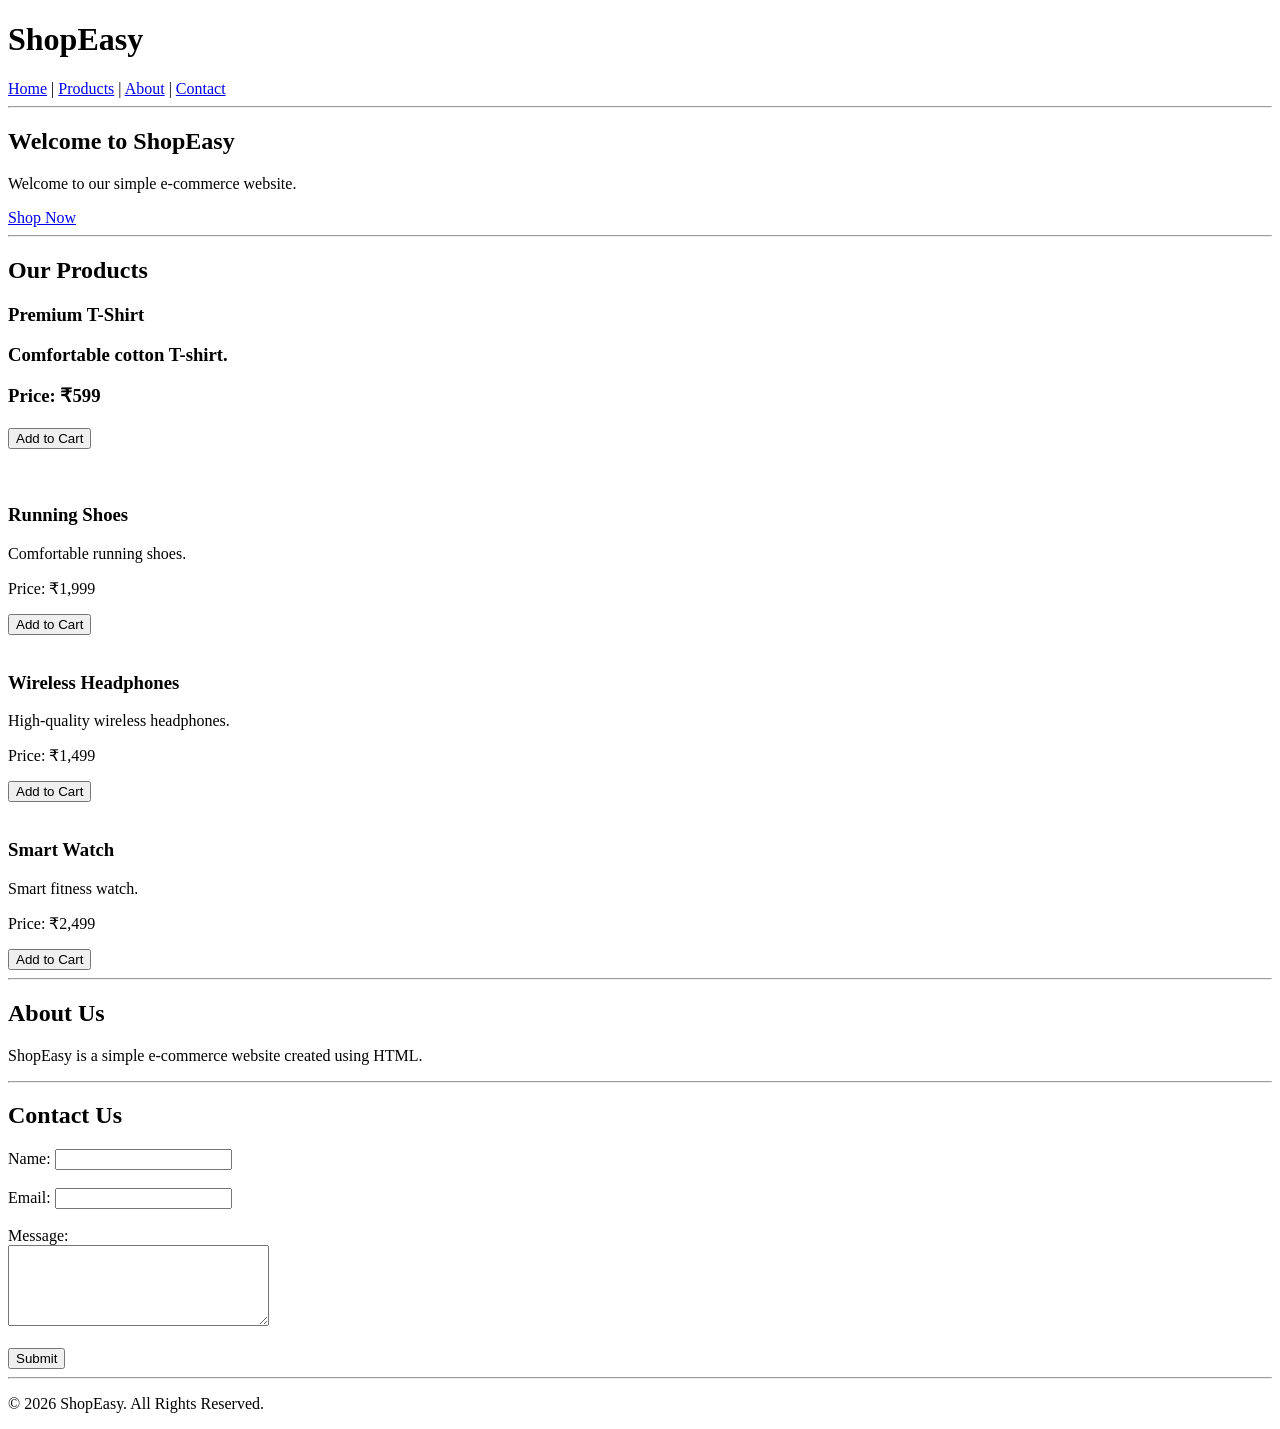
==== index.html @ 0ae7e819 "V1" ====
<!DOCTYPE html>
<html lang="en">

<head>
    <meta charset="UTF-8">
    <meta name="viewport" content="width=device-width, initial-scale=1.0">
    <title>ShopEasy</title>
</head>

<body>

    <header>
        <h1>ShopEasy</h1>

        <nav>
            <a href="#home">Home</a> |
            <a href="#products">Products</a> |
            <a href="#about">About</a> |
            <a href="#contact">Contact</a>
        </nav>
    </header>

    <hr>

    <main>

        <section id="home">
            <h2>Welcome to ShopEasy</h2>

            <p>
                Welcome to our simple e-commerce website.
            </p>

            <a href="#products">Shop Now</a>
        </section>

        <hr>

        <section id="products">

            <h2>Our Products</h2>

            <article>
                <h3>Premium T-Shirt</h3in>
                <p>Comfortable cotton T-shirt.</p>
                <p>Price: ₹599</p>
                <button>Add to Cart</button>
            </article>

            <br>

            <article>
                <h3>Running Shoes</h3>
                <p>Comfortable running shoes.</p>
                <p>Price: ₹1,999</p>
                <button>Add to Cart</button>
            </article>

            <br>

            <article>
                <h3>Wireless Headphones</h3>
                <p>High-quality wireless headphones.</p>
                <p>Price: ₹1,499</p>
                <button>Add to Cart</button>
            </article>

            <br>

            <article>
                <h3>Smart Watch</h3>
                <p>Smart fitness watch.</p>
                <p>Price: ₹2,499</p>
                <button>Add to Cart</button>
            </article>

        </section>

        <hr>

        <section id="about">

            <h2>About Us</h2>

            <p>
                ShopEasy is a simple e-commerce website
                created using HTML.
            </p>

        </section>

        <hr>

        <section id="contact">

            <h2>Contact Us</h2>

            <form>

                <label>Name:</label>
                <input type="text" name="name">

                <br><br>

                <label>Email:</label>
                <input type="email" name="email">

                <br><br>

                <label>Message:</label>
                <br>

                <textarea
                    name="message"
                    rows="5"
                    cols="30">
                </textarea>

                <br><br>

                <button type="submit">
                    Submit
                </button>

            </form>

        </section>

    </main>

    <hr>

    <footer>

        <p>
            © 2026 ShopEasy. All Rights Reserved.
        </p>

    </footer>

</body>

</html>
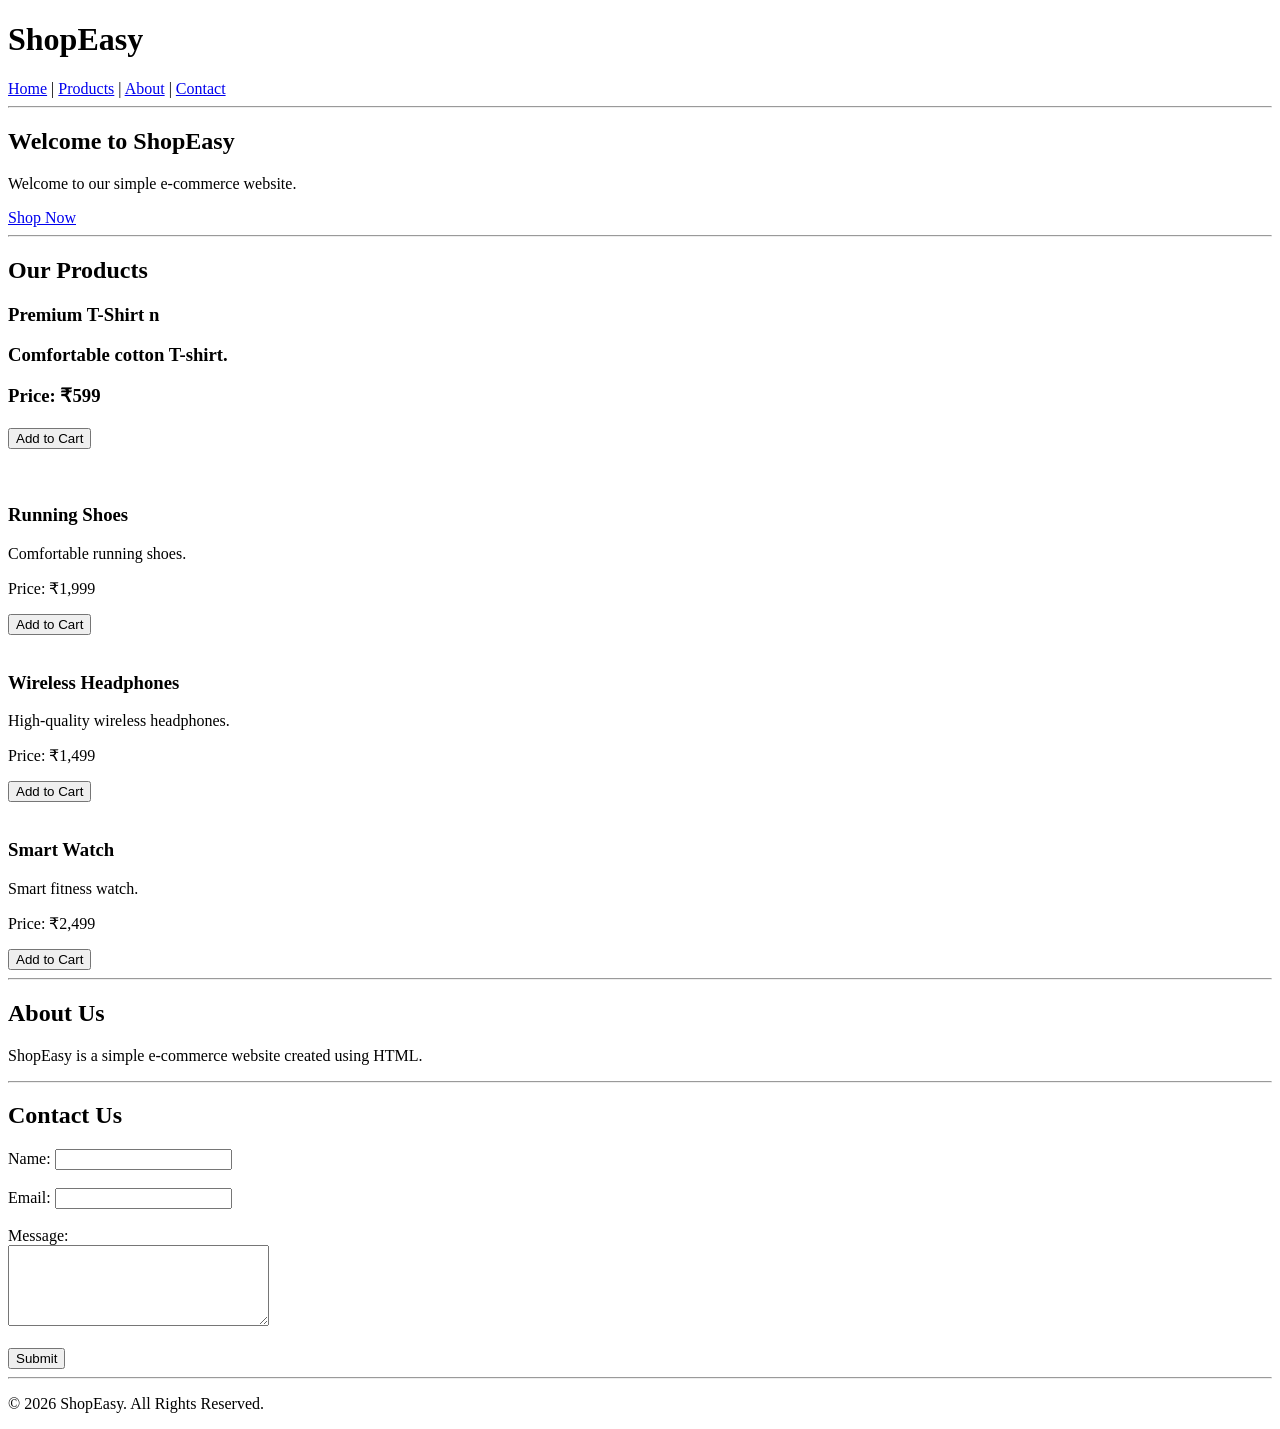
==== commit 91fdac1c: "v1" ====
--- a/index.html
+++ b/index.html
@@ -41,7 +41,7 @@
             <h2>Our Products</h2>
 
             <article>
-                <h3>Premium T-Shirt</h3in>
+                <h3>Premium T-Shirt n</h3in>
                 <p>Comfortable cotton T-shirt.</p>
                 <p>Price: ₹599</p>
                 <button>Add to Cart</button>
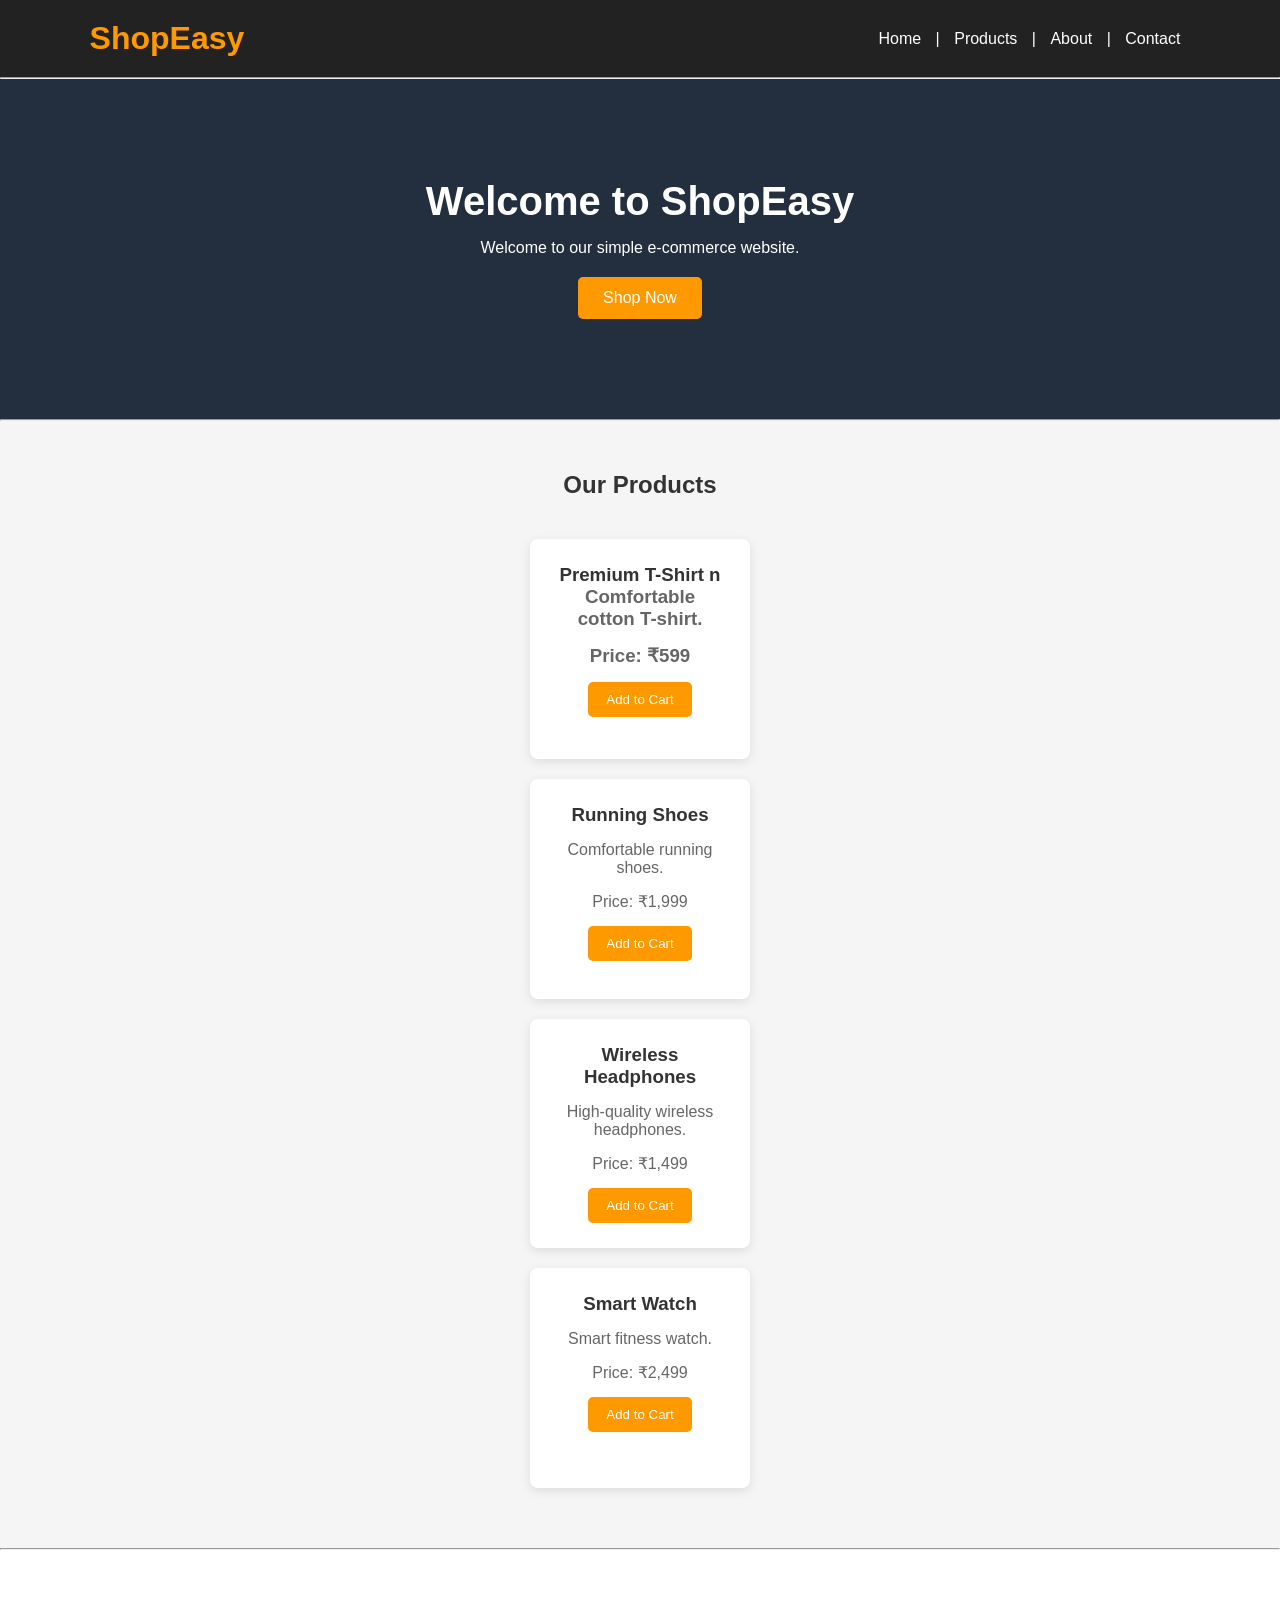
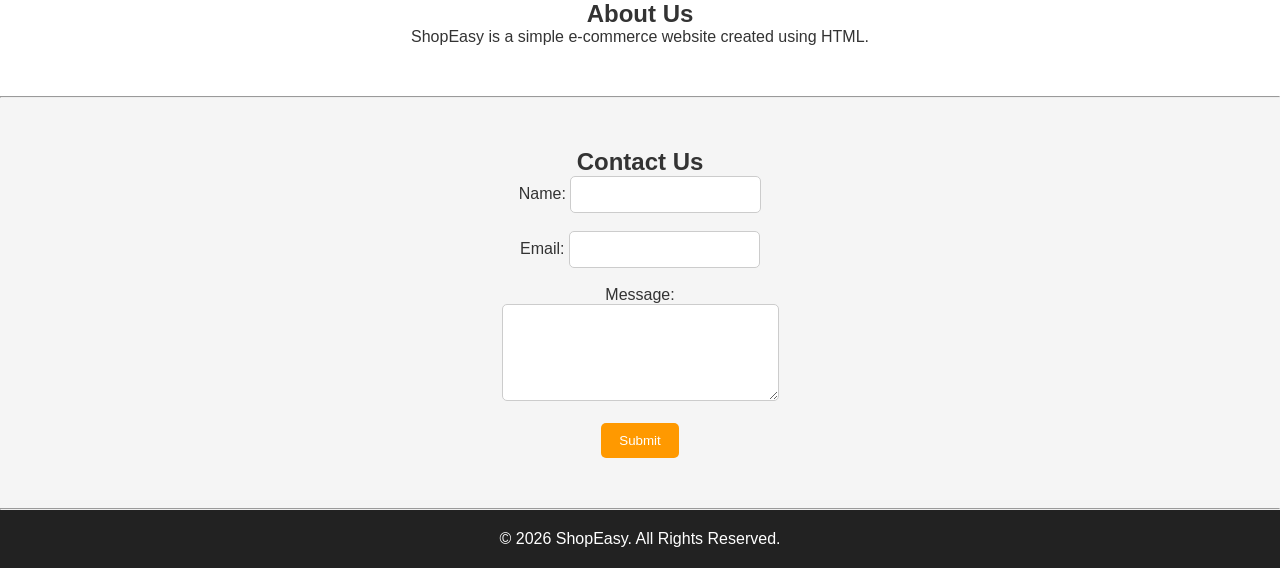
==== commit f221b885: "New add Dinsing" ====
--- a/index.html
+++ b/index.html
@@ -5,6 +5,7 @@
     <meta charset="UTF-8">
     <meta name="viewport" content="width=device-width, initial-scale=1.0">
     <title>ShopEasy</title>
+    <link rel="stylesheet" href="style.css">
 </head>
 
 <body>
--- a/style.css
+++ b/style.css
@@ -0,0 +1,159 @@
+* {
+    margin: 0;
+    padding: 0;
+    box-sizing: border-box;
+    font-family: Arial, sans-serif;
+}
+
+body {
+    background: #f5f5f5;
+    color: #333;
+}
+
+/* Header */
+
+header {
+    background: #222;
+    color: white;
+    padding: 20px 7%;
+    display: flex;
+    justify-content: space-between;
+    align-items: center;
+}
+
+header h1 {
+    color: #ff9900;
+}
+
+nav a {
+    color: white;
+    text-decoration: none;
+    margin: 0 10px;
+}
+
+nav a:hover {
+    color: #ff9900;
+}
+
+/* Sections */
+
+section {
+    padding: 50px 7%;
+}
+
+#home {
+    background: #232f3e;
+    color: white;
+    text-align: center;
+    padding: 100px 20px;
+}
+
+#home h2 {
+    font-size: 40px;
+    margin-bottom: 15px;
+}
+
+#home a {
+    display: inline-block;
+    margin-top: 20px;
+    padding: 12px 25px;
+    background: #ff9900;
+    color: white;
+    text-decoration: none;
+    border-radius: 5px;
+}
+
+/* Products */
+
+#products {
+    text-align: center;
+}
+
+#products h2 {
+    margin-bottom: 30px;
+}
+
+article {
+    display: inline-block;
+    vertical-align: top;
+    width: 220px;
+    min-height: 220px;
+    margin: 10px;
+    padding: 25px;
+    background: white;
+    border-radius: 8px;
+    box-shadow: 0 3px 10px #ddd;
+}
+
+article h3 {
+    margin-bottom: 15px;
+}
+
+article p {
+    margin-bottom: 15px;
+    color: #666;
+}
+
+button {
+    background: #ff9900;
+    color: white;
+    border: none;
+    padding: 10px 18px;
+    border-radius: 5px;
+    cursor: pointer;
+}
+
+button:hover {
+    background: #e68900;
+}
+
+/* About */
+
+#about {
+    background: white;
+    text-align: center;
+}
+
+/* Contact */
+
+#contact {
+    text-align: center;
+}
+
+input,
+textarea {
+    padding: 10px;
+    border: 1px solid #ccc;
+    border-radius: 5px;
+}
+
+/* Footer */
+
+footer {
+    background: #222;
+    color: white;
+    text-align: center;
+    padding: 20px;
+}
+
+/* Mobile */
+
+@media (max-width: 600px) {
+
+    header {
+        flex-direction: column;
+        gap: 15px;
+    }
+
+    #home h2 {
+        font-size: 30px;
+    }
+
+    article {
+        width: 90%;
+    }
+
+    nav a {
+        font-size: 14px;
+    }
+}
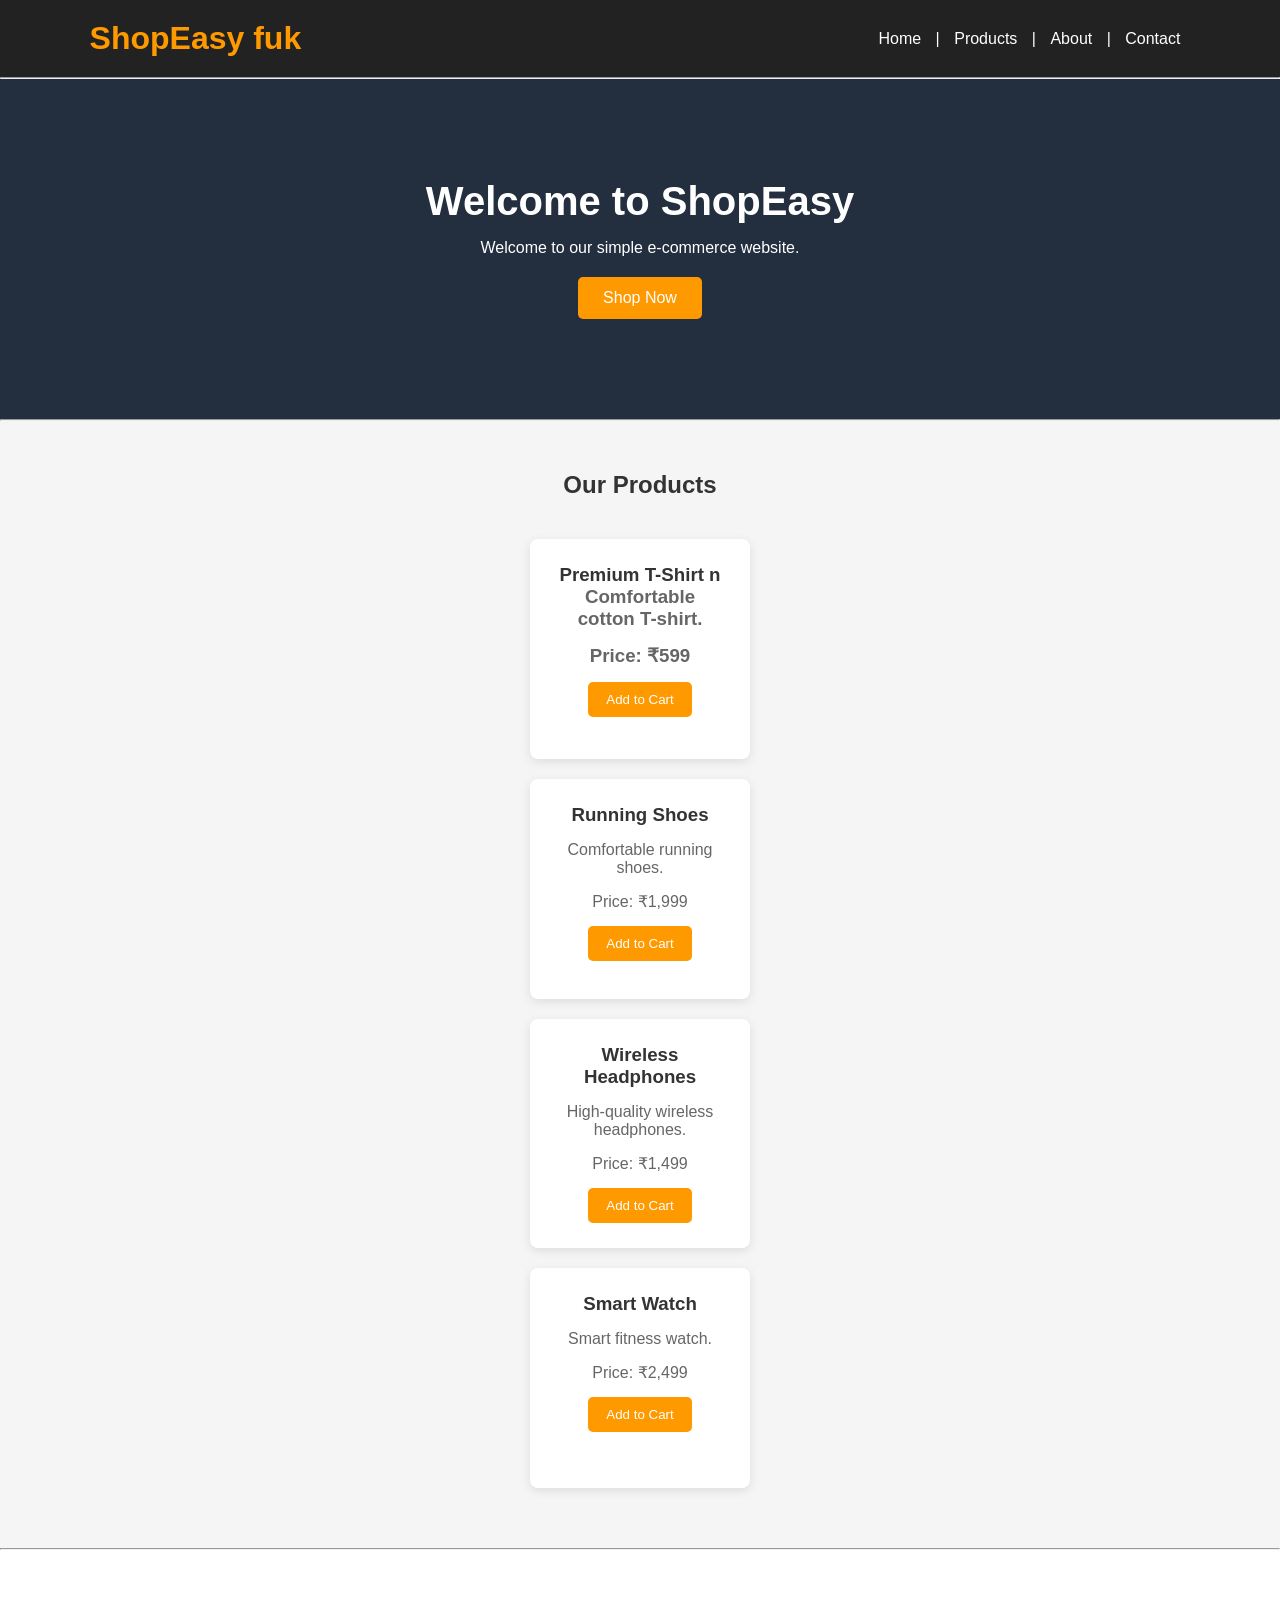
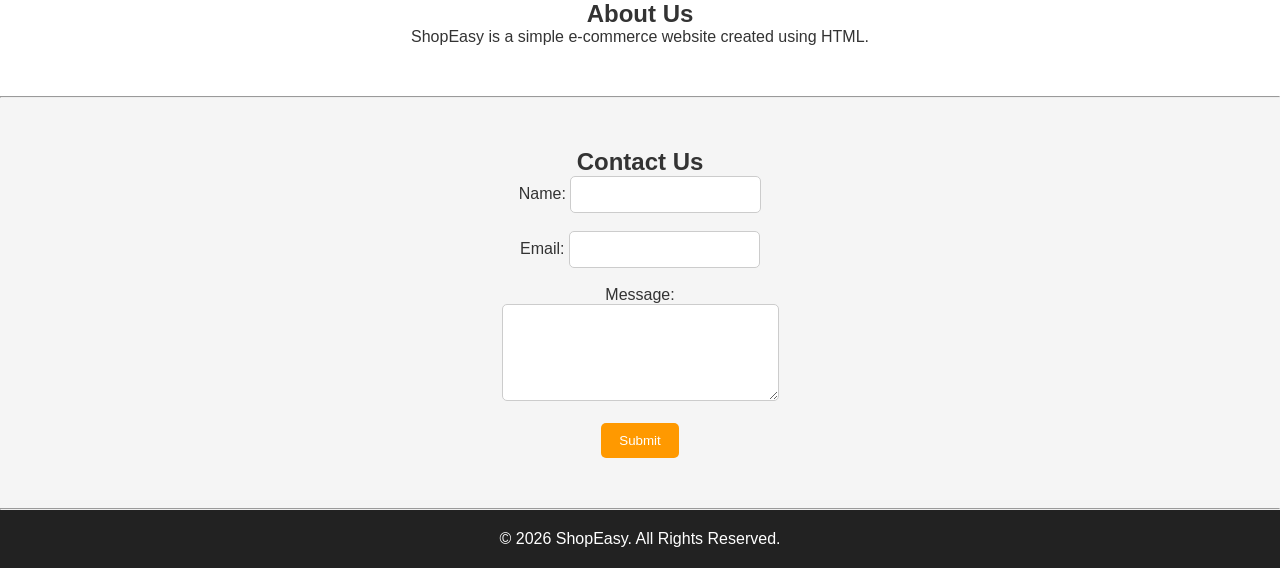
==== commit e2de41a6: "Chnaged" ====
--- a/index.html
+++ b/index.html
@@ -11,7 +11,7 @@
 <body>
 
     <header>
-        <h1>ShopEasy</h1>
+        <h1>ShopEasy fuk</h1>
 
         <nav>
             <a href="#home">Home</a> |
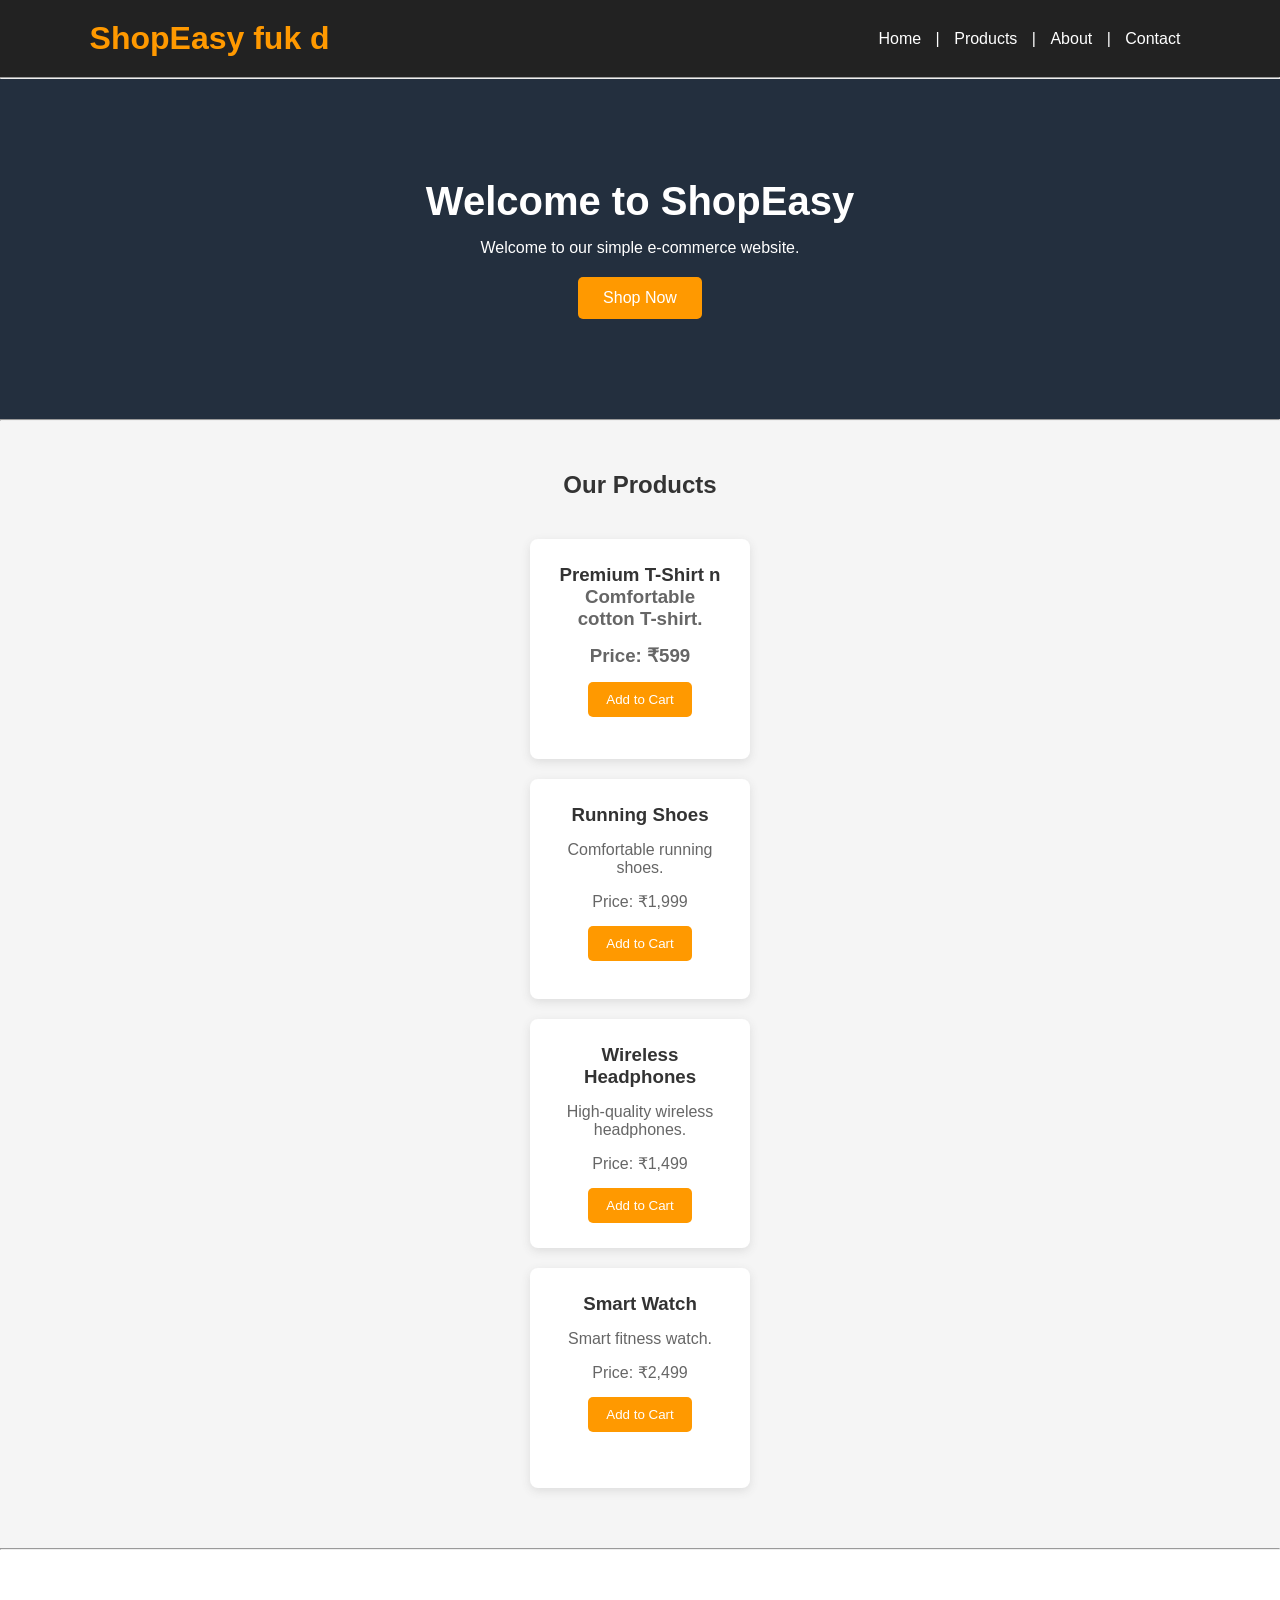
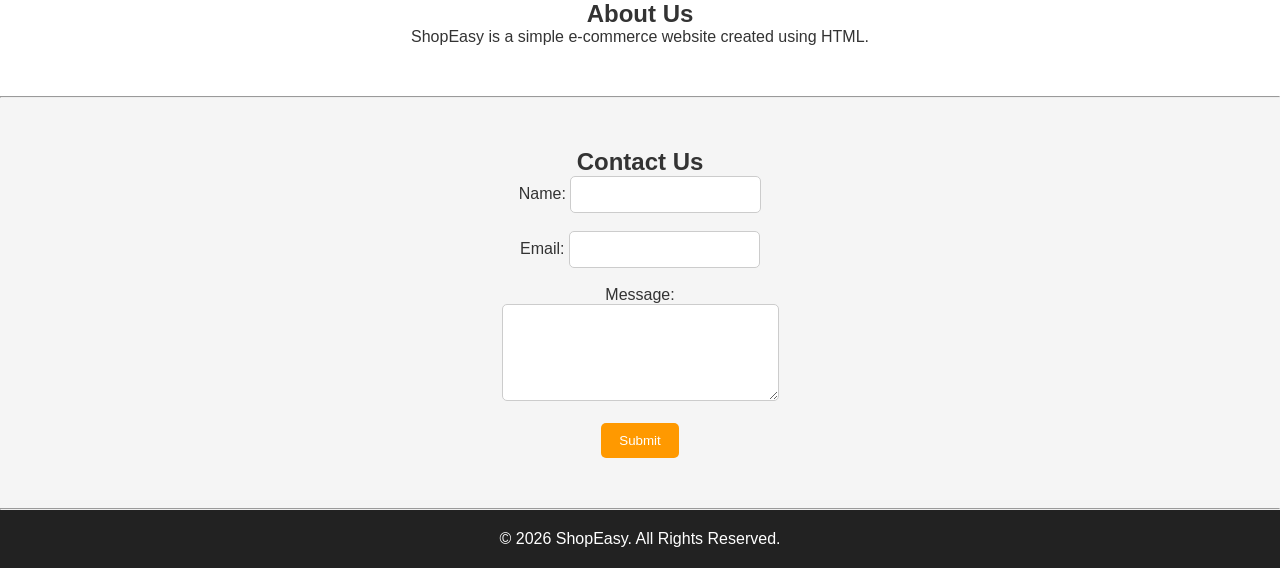
==== commit 85f0c5b3: "v4" ====
--- a/index.html
+++ b/index.html
@@ -11,7 +11,7 @@
 <body>
 
     <header>
-        <h1>ShopEasy fuk</h1>
+        <h1>ShopEasy fuk d</h1>
 
         <nav>
             <a href="#home">Home</a> |
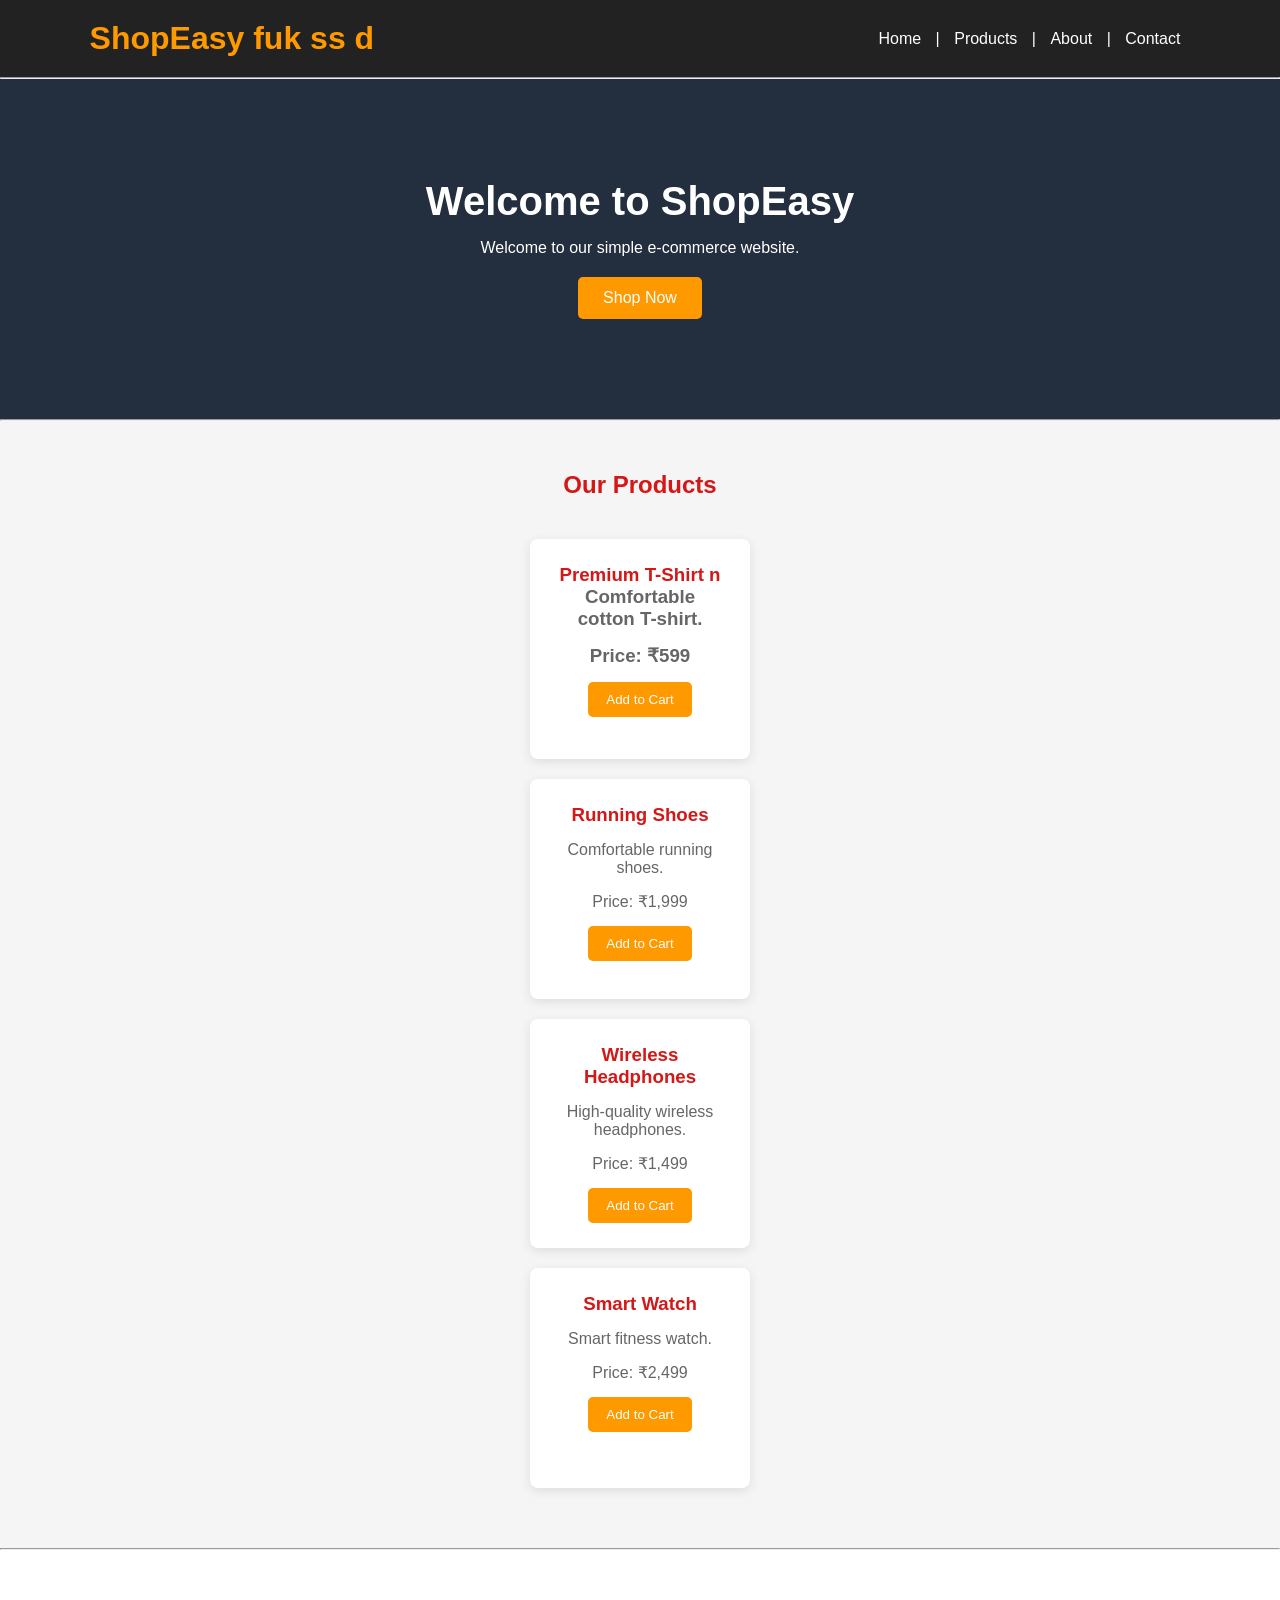
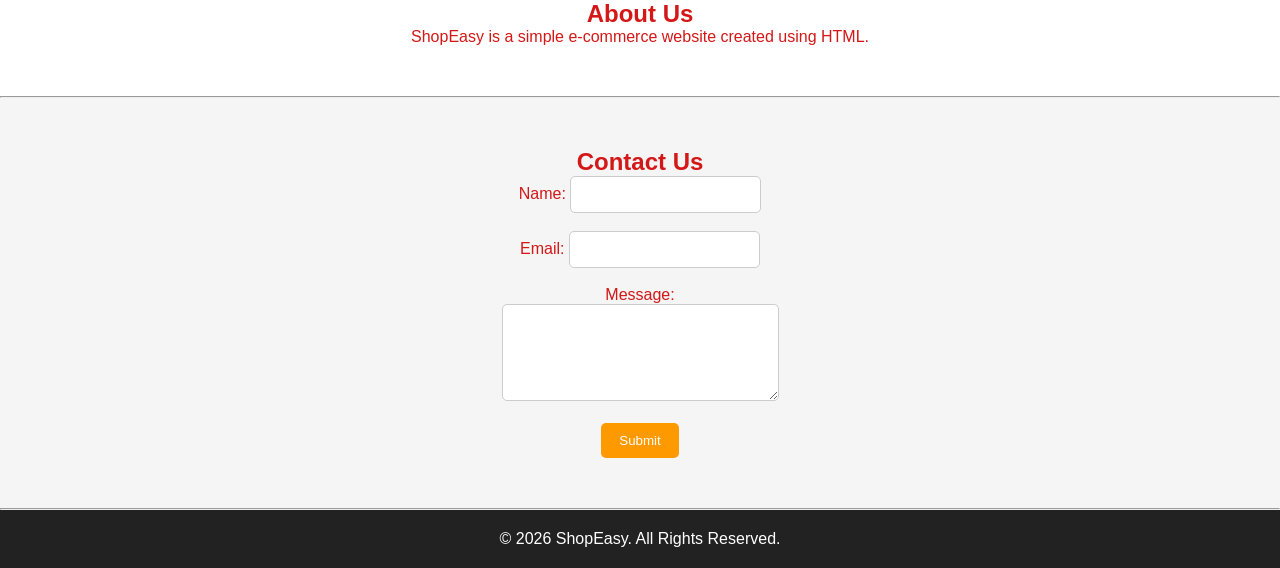
==== commit d17e5171: "V6" ====
--- a/index.html
+++ b/index.html
@@ -11,7 +11,7 @@
 <body>
 
     <header>
-        <h1>ShopEasy fuk d</h1>
+        <h1>ShopEasy fuk ss d</h1>
 
         <nav>
             <a href="#home">Home</a> |
--- a/style.css
+++ b/style.css
@@ -7,7 +7,7 @@
 
 body {
     background: #f5f5f5;
-    color: #333;
+    color: #d41717;
 }
 
 /* Header */
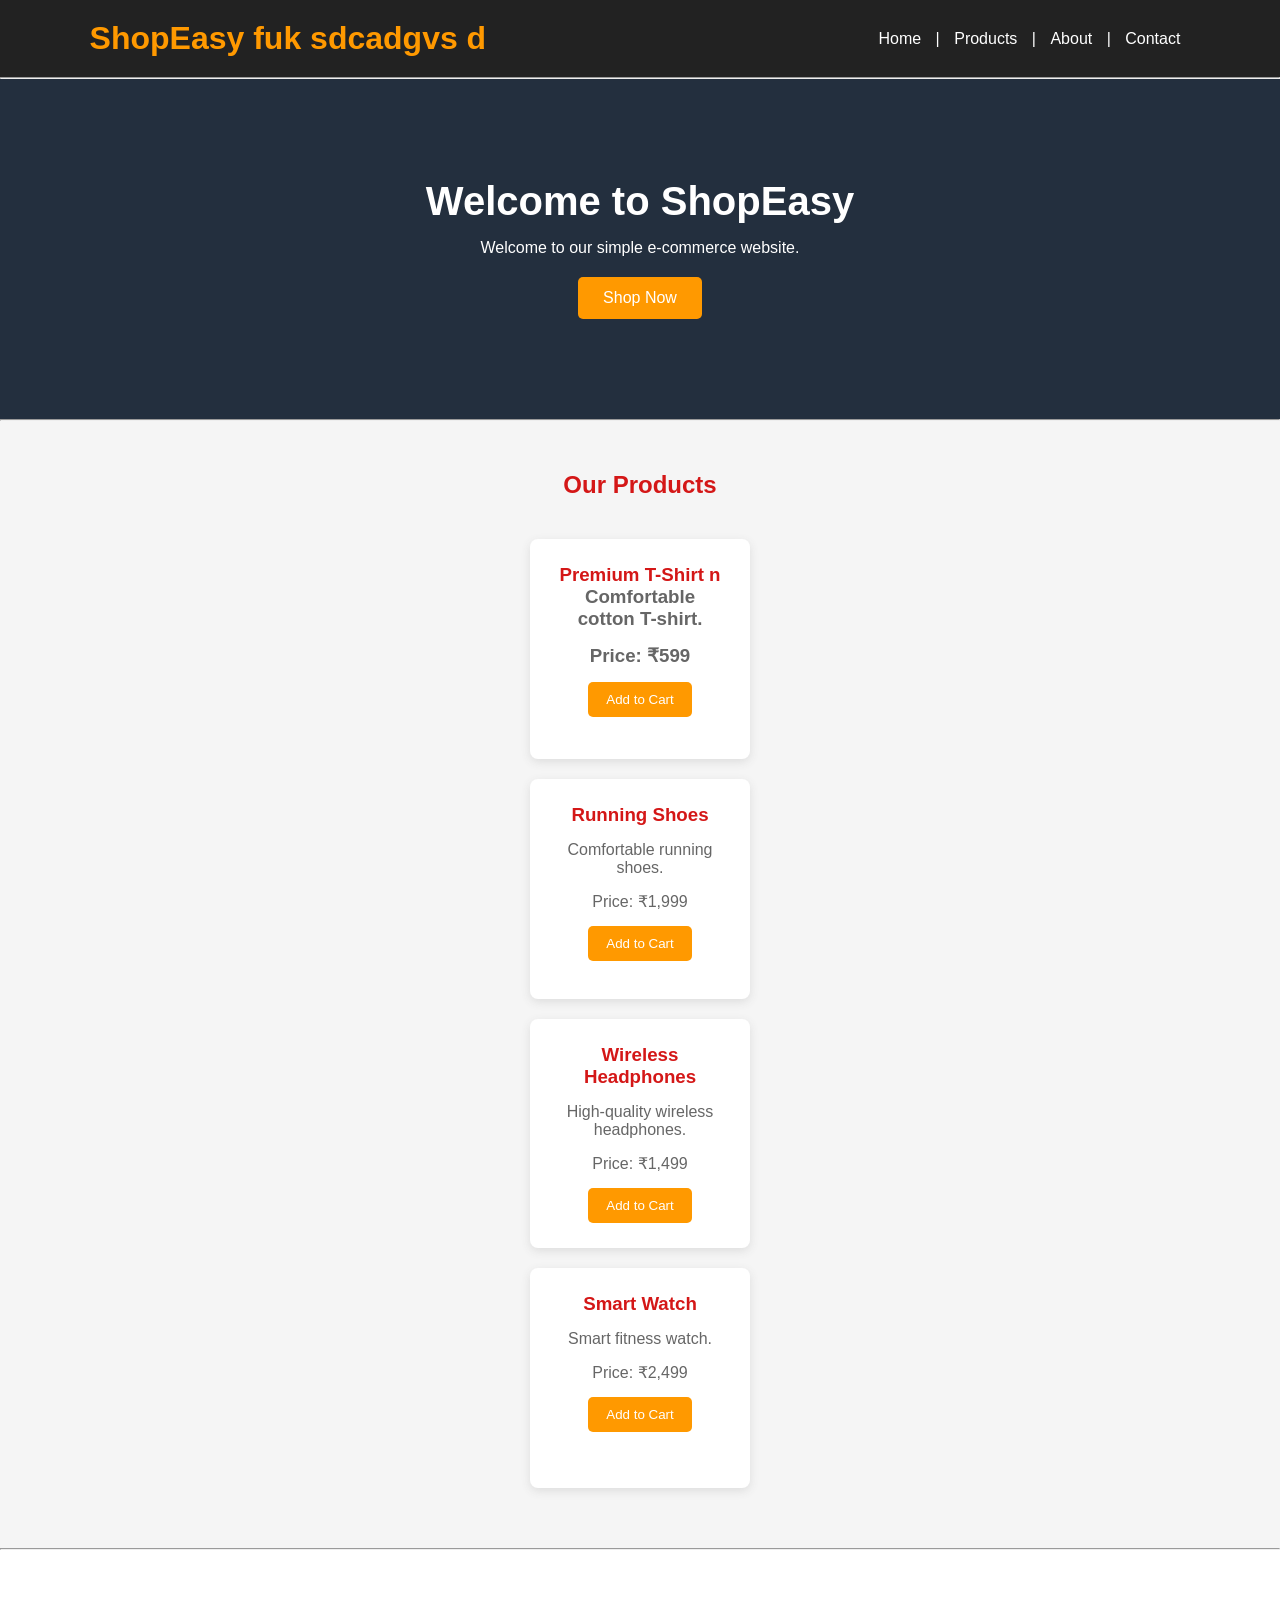
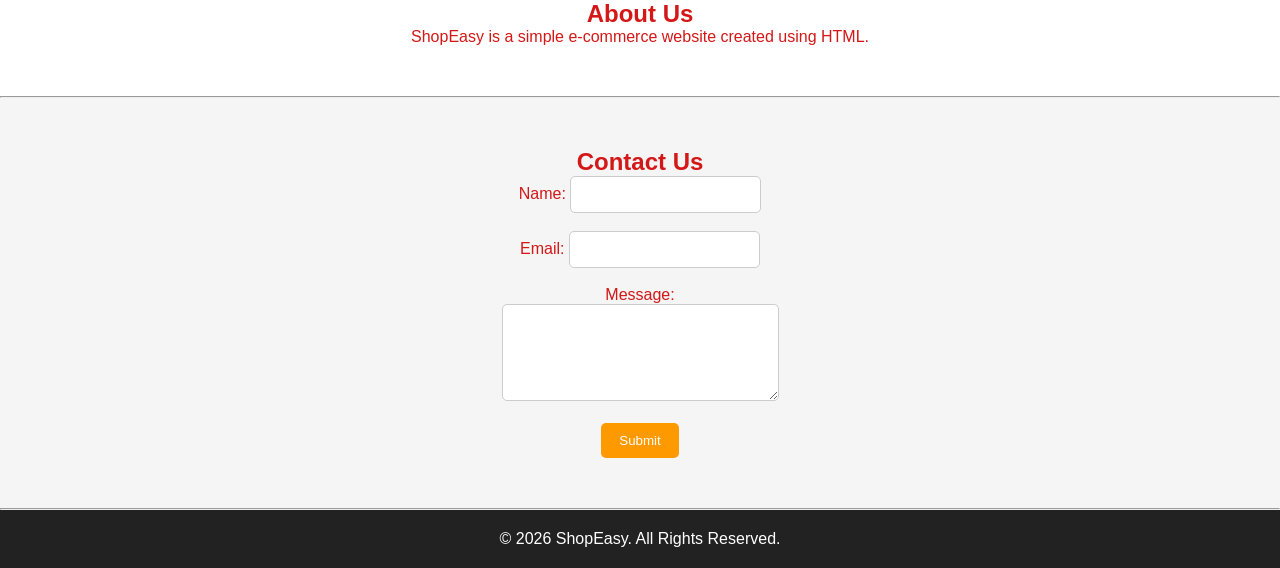
==== commit b57e9da6: "v9" ====
--- a/index.html
+++ b/index.html
@@ -11,7 +11,7 @@
 <body>
 
     <header>
-        <h1>ShopEasy fuk ss d</h1>
+        <h1>ShopEasy fuk sdcadgvs d</h1>
 
         <nav>
             <a href="#home">Home</a> |
